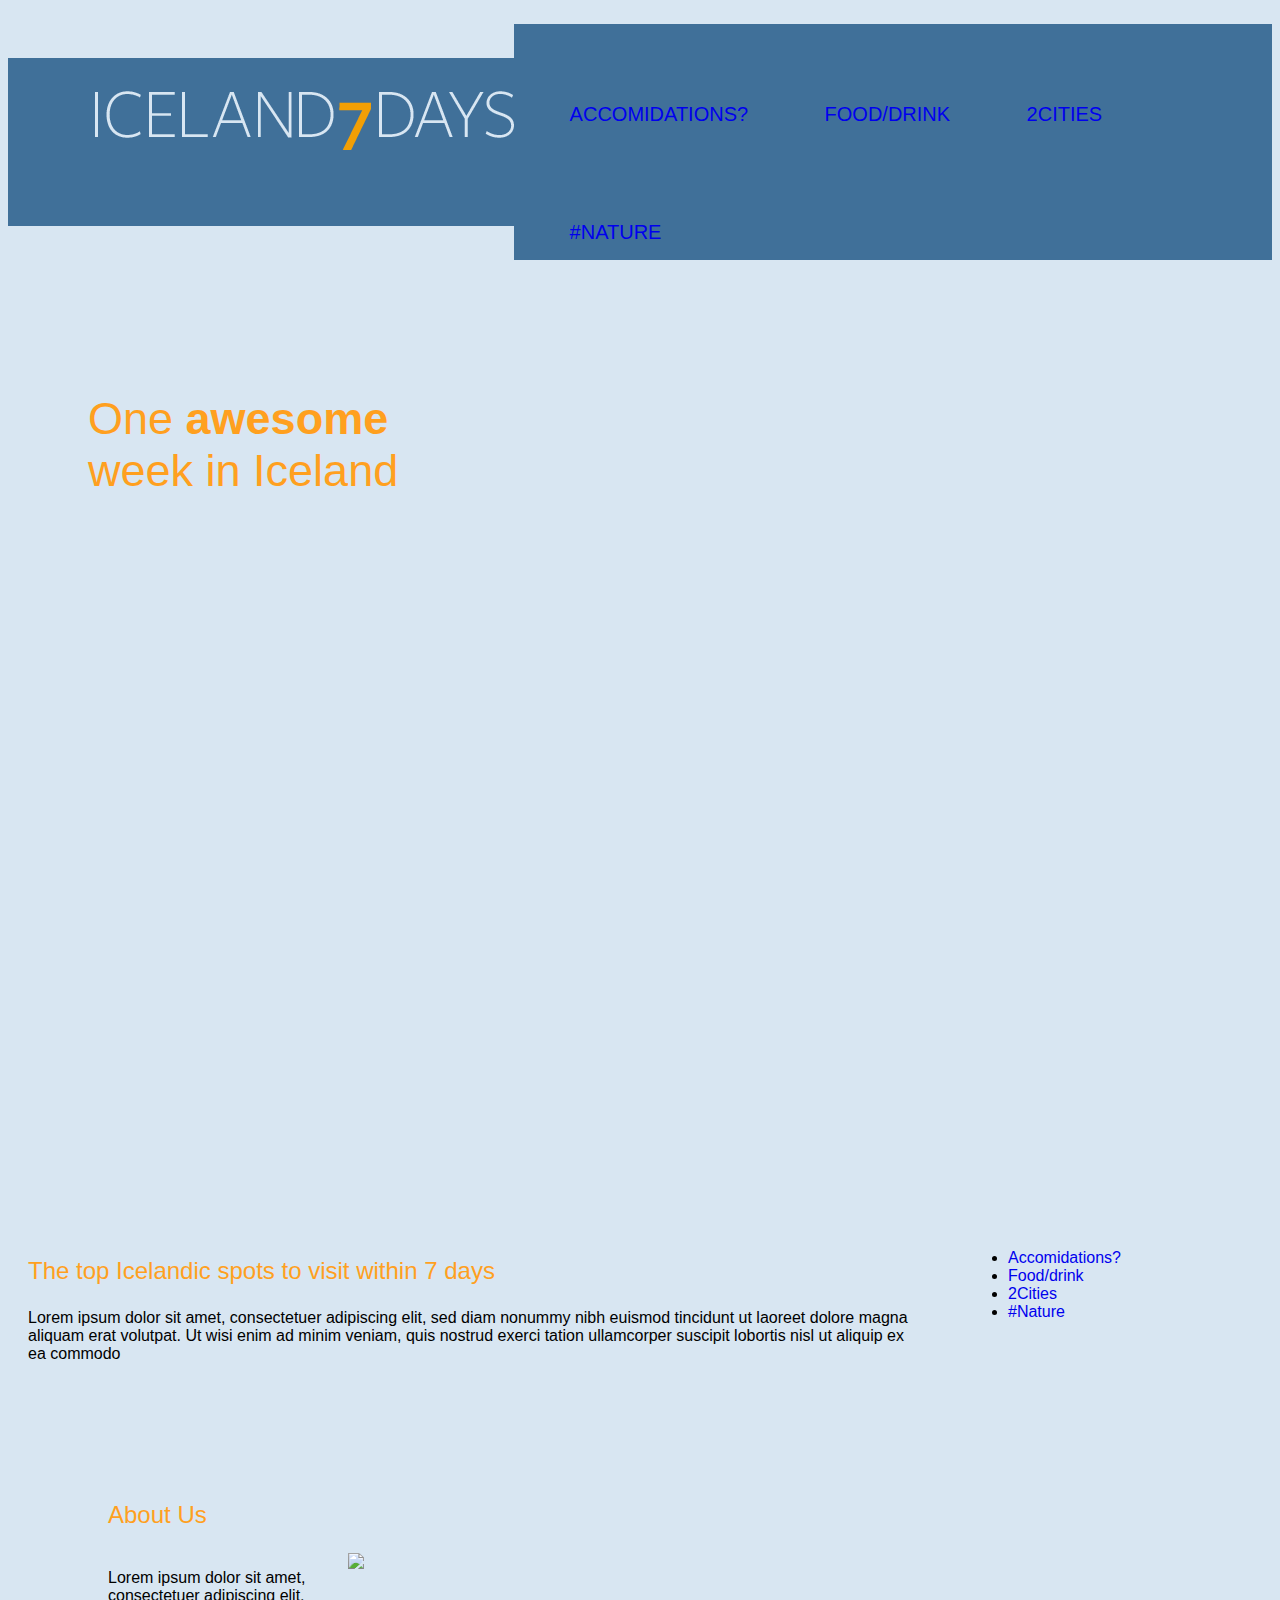
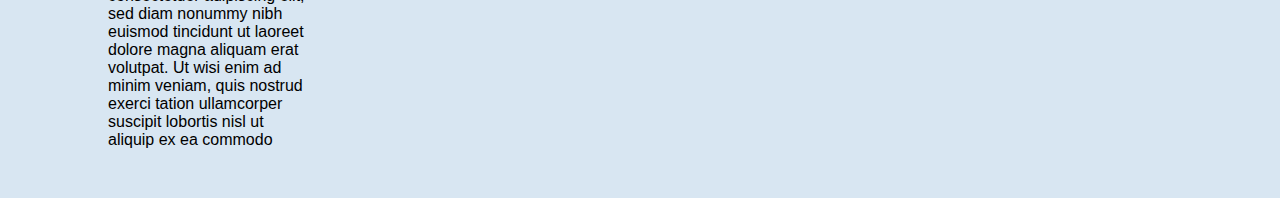
==== index.html @ 681c3006 "Monday progress" ====
<!DOCTYPE html>
<html lang="en">
<head>
	<meta charset="UTF-8">
	<title>Nav Demo</title>

	<link rel="stylesheet" href="https://cdnjs.cloudflare.com/ajax/libs/meyer-reset/2.0/reset.min.css">

	<link rel="stylesheet" href="https://use.typekit.net/lle4ulf.css">





	<link rel="stylesheet" type="text/css "href="css/style.css">
</head>
<body>
	<header>
		<h1><img src="Images/mainheader.png"></h1>
		<nav class="main-nav">
			<ul>
				<li><a href="Accomidations.html">Accomidations?</a></li>
				<li><a href="Food/drink.html">Food/drink</a></li>
				<li><a href="2Cities.html">2Cities</a></li>
				<li><a href="Nature.html">#Nature</a></li>
			</ul>
		</nav>
	</header>
	<main>
		<section class="home-bg">
			<h2>One <strong>awesome</strong><br>week in Iceland</h2>
		</section>

		<div class="wrapper">
			<div class="box a">

				<article>
					<h3>The top Icelandic spots to visit within 7 days</h3>
					<p>Lorem ipsum dolor sit amet, consectetuer adipiscing elit, sed diam nonummy nibh euismod tincidunt ut laoreet dolore magna aliquam erat volutpat. Ut wisi enim ad minim veniam, quis nostrud exerci tation ullamcorper suscipit lobortis nisl ut aliquip ex ea commodo 
					</p>
					<br>
					<div class="about-us">
						<h3>About Us</h3>
						<p>Lorem ipsum dolor sit amet, consectetuer adipiscing elit, sed diam nonummy nibh euismod tincidunt ut laoreet dolore magna aliquam erat volutpat. Ut wisi enim ad minim veniam, quis nostrud exerci tation ullamcorper suscipit lobortis nisl ut aliquip ex ea commodo 
						</p>
						<img src="http://placekitten.com/200/450">

					</div>



				</article>

			</div>
			<div class="box b">	
			

					<nav class="subnav">
						<ul>
							<li><a class="accomodations" href="Accomidations.html">Accomidations?</a></li>
							<li><a href="Food/drink.html">Food/drink</a></li>
							<li><a href="2Cities.html">2Cities</a></li>
							<li><a href="Nature.html">#Nature</a></li>
						</ul>
					</nav>
					
			
			</div>

			</div>





		</main>
	</body>
	</html>
---- css/style.css ----
body {background-color: rgb(216,230,242);}

a { text-decoration: none; }

body{
	font-size: 16px;
	font-family: brandon-grotesque, sans-serif;
	font-weight: 300;
	font-style: normal;}

h1 { 
	font-size: 75px;
	color: rgb(216,230,242);
	background-color: rgb(64,112,153);
	padding-left: 80px;
	padding-top: 20px;

		text-transform: uppercase;


    font-family: freight-sans-pro, sans-serif;

	font-weight: 300;

	font-style: light;
 }

 h2 { 
 	padding:80px;
	font-size: 45px;
	color: rgb(341,160,31);


 font-family: brandon-grotesque, sans-serif;

font-weight: 400;

font-style: normal;
 }

  h3 { 
	font-size: 24px;
	color: rgb(341,160,31);


 font-family: brandon-grotesque, sans-serif;

font-weight: 300;

font-style: normal;
 }

   h4 { 
   	 	padding:80px;
   	 	font-size: 42px;
		color: rgb(216,230,242);
		padding-left: 12px;
		padding-top: 20px;

		text-transform: uppercase;


    font-family: freight-sans-pro, sans-serif;

	font-weight: 300;

	font-style: light;
 }


nav.main-nav ul {
	list-style-type: none;
	alignment-baseline: central;
	min-height: 100px;
	color: white;
	background-color: rgb(64,112,153);

	color: rgb(216,230,242);

	min-width: 500px;

	font-family: freight-sans-pro, sans-serif;
	font-weight: 400;
	font-style: normal;
}

nav.main-nav li { 
	display: inline-block;
	margin-right: 40px;
		font-size: 20px;
		color: rgb(216,230,242);
		text-decoration: none;

	margin-top:63px;
	text-transform: uppercase;
	padding: 16px;
	border: 0px solid black;
}


header {
	display: grid;
	grid-template-columns: 40% 60%;
}
	
.home-bg{
	background-image: url(../images/MainPageArrowmountain.png);
	background-size: cover;
	height: 100vh;
}

.about-us {
	padding:80px;

}
.about-us img, .about-us p { 
	display:inline-block;
	float: left;
	margin-right: 40px;
	 }

.about-us p { width: 200px; }

.wrapper {
    display: grid;

    grid-gap: 5px;
        grid-template-columns: 850px 80px 10px;
    }

    .box {
       
        border-radius: 5px;
        padding: 20px;

    }

    .a {
        grid-column: 1 / 3;
        grid-row: 1;
    }
    .b {
        grid-column: 3 ;
        grid-row: 1 / 3;
    
    }

    .subnav .accomodations {
	background-image: url(../images/Mainaccomidationsbutton.png);
	background-repeat: no-repeat;
	size: 80px;
	width: 40%;
}

Resources
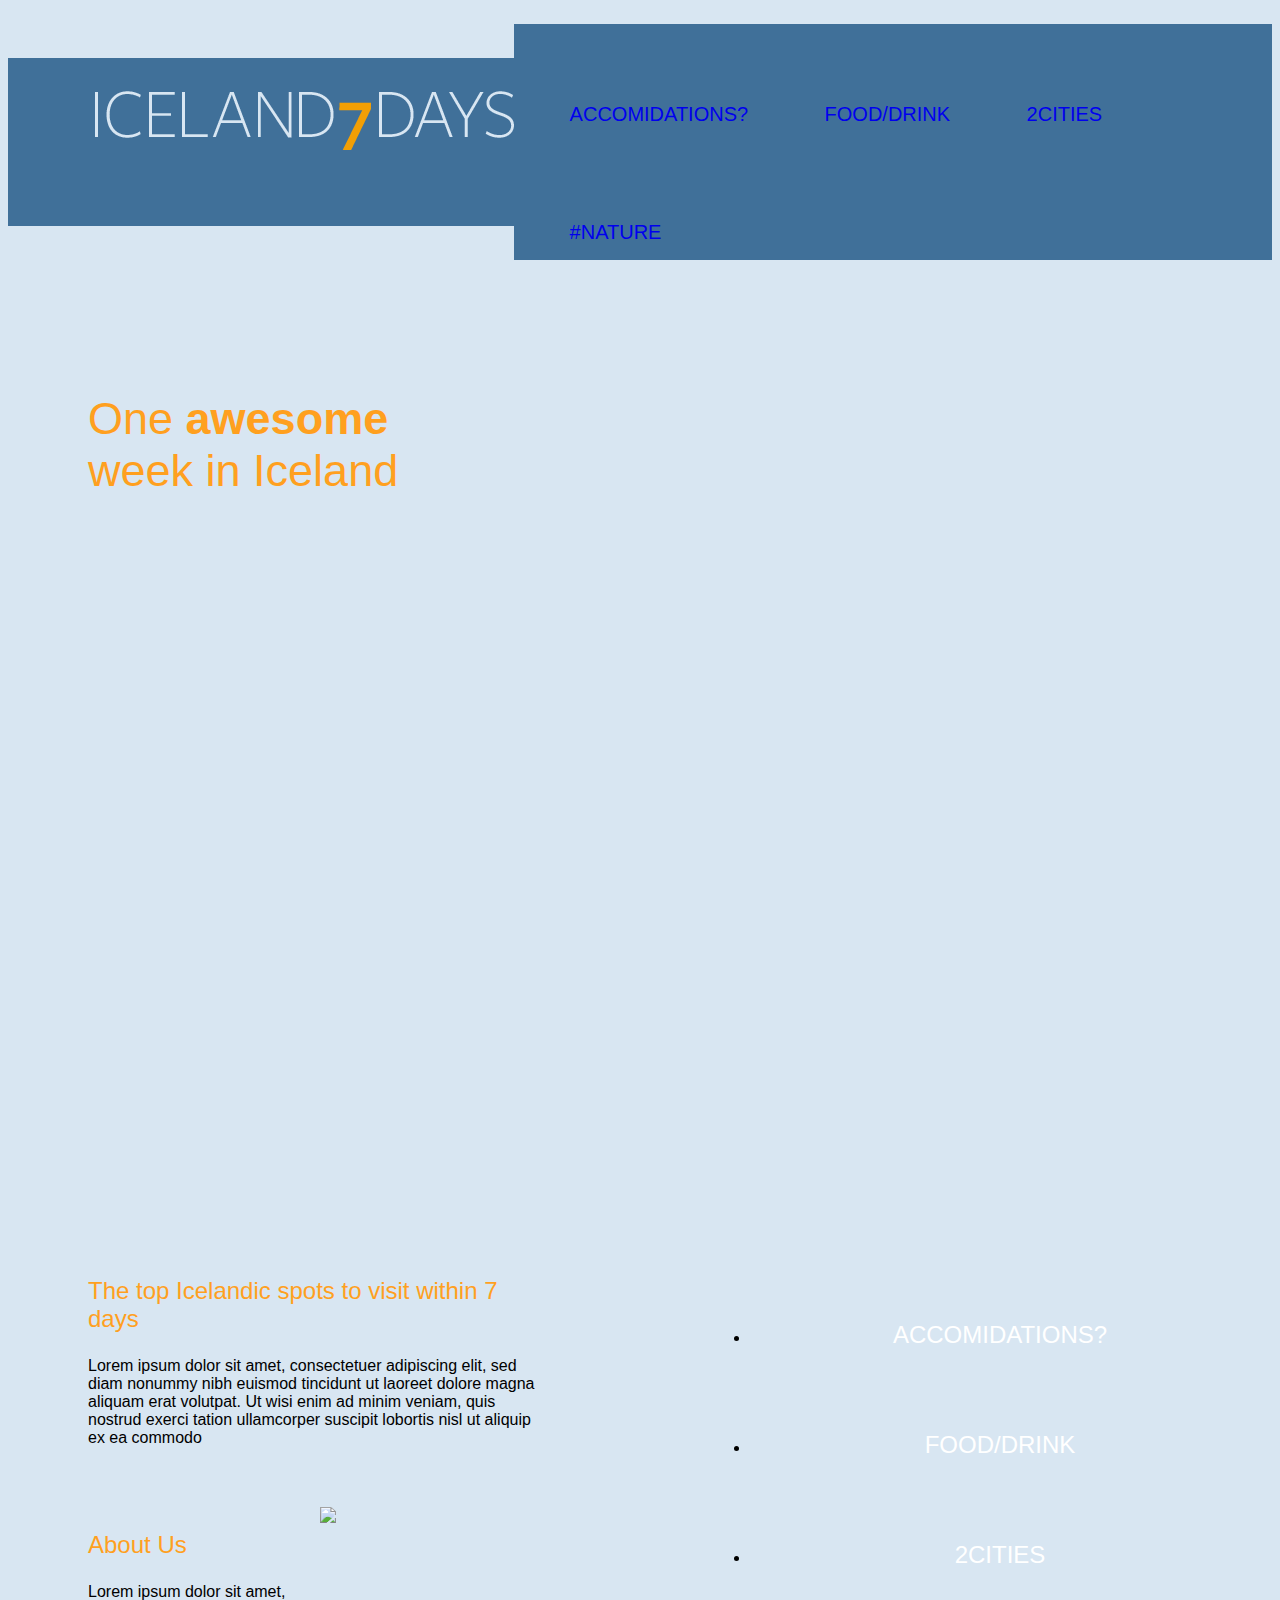
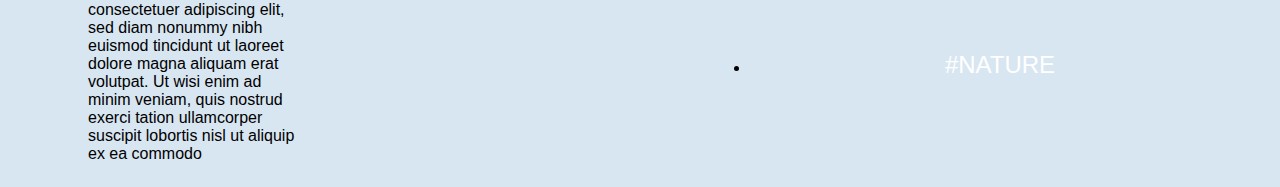
==== commit c4906152: "10.23" ====
--- a/index.html
+++ b/index.html
@@ -2,7 +2,7 @@
 <html lang="en">
 <head>
 	<meta charset="UTF-8">
-	<title>Nav Demo</title>
+	<title>Iceland7Days</title>
 
 	<link rel="stylesheet" href="https://cdnjs.cloudflare.com/ajax/libs/meyer-reset/2.0/reset.min.css">
 
@@ -19,60 +19,73 @@
 		<h1><img src="Images/mainheader.png"></h1>
 		<nav class="main-nav">
 			<ul>
-				<li><a href="Accomidations.html">Accomidations?</a></li>
-				<li><a href="Food/drink.html">Food/drink</a></li>
-				<li><a href="2Cities.html">2Cities</a></li>
-				<li><a href="Nature.html">#Nature</a></li>
+				<li><a href="accomidations.html">Accomidations?</a></li>
+				<li><a href="fooddrink.html">Food/drink</a></li>
+				<li><a href="twocities.html">2Cities</a></li>
+				<li><a href="nature.html">#Nature</a></li>
 			</ul>
 		</nav>
 	</header>
+
+
+
+
 	<main>
 		<section class="home-bg">
 			<h2>One <strong>awesome</strong><br>week in Iceland</h2>
 		</section>
 
+
+
+
+
 		<div class="wrapper">
-			<div class="box a">
+			<div class="box-a">
 
-				<article>
-					<h3>The top Icelandic spots to visit within 7 days</h3>
+
+				<div><h3>The top Icelandic spots to visit within 7 days</h3>
 					<p>Lorem ipsum dolor sit amet, consectetuer adipiscing elit, sed diam nonummy nibh euismod tincidunt ut laoreet dolore magna aliquam erat volutpat. Ut wisi enim ad minim veniam, quis nostrud exerci tation ullamcorper suscipit lobortis nisl ut aliquip ex ea commodo 
 					</p>
-					<br>
+				</div>
+
+
+				<div> 
+
 					<div class="about-us">
-						<h3>About Us</h3>
-						<p>Lorem ipsum dolor sit amet, consectetuer adipiscing elit, sed diam nonummy nibh euismod tincidunt ut laoreet dolore magna aliquam erat volutpat. Ut wisi enim ad minim veniam, quis nostrud exerci tation ullamcorper suscipit lobortis nisl ut aliquip ex ea commodo 
+						<div>
+							<h3>About Us</h3>
+							<p>Lorem ipsum dolor sit amet, consectetuer adipiscing elit, sed diam nonummy nibh euismod tincidunt ut laoreet dolore magna aliquam erat volutpat. Ut wisi enim ad minim veniam, quis nostrud exerci tation ullamcorper suscipit lobortis nisl ut aliquip ex ea commodo 
 						</p>
+						</div>
 						<img src="http://placekitten.com/200/450">
-
 					</div>
 
 
+				</div>
 
-				</article>
+				
+			</div>
+
+
+			<div class="box b">	
+				<nav class="subnav">
+					<ul>
+						<li class="accomodations"><a  href="Accomodations.html">Accomidations?</a></li>
+						<li class="fooddrink"><a href="fooddrink.html">Food/drink</a></li>
+						<li class="twocities"><a href="twocities.html">2Cities</a></li>
+						<li class="nature "><a href="nature.html">#Nature</a></li>
+					</ul>
+				</nav>
+
 
 			</div>
-			<div class="box b">	
-			
 
-					<nav class="subnav">
-						<ul>
-							<li><a class="accomodations" href="Accomidations.html">Accomidations?</a></li>
-							<li><a href="Food/drink.html">Food/drink</a></li>
-							<li><a href="2Cities.html">2Cities</a></li>
-							<li><a href="Nature.html">#Nature</a></li>
-						</ul>
-					</nav>
-					
-			
-			</div>
-
-			</div>
+		</div>
 
 
 
 
 
-		</main>
-	</body>
-	</html>+	</main>
+</body>
+</html>--- a/css/style.css
+++ b/css/style.css
@@ -8,7 +8,8 @@
 	font-size: 16px;
 	font-family: brandon-grotesque, sans-serif;
 	font-weight: 300;
-	font-style: normal;}
+	font-style: normal;
+}
 
 h1 { 
 	font-size: 75px;
@@ -17,57 +18,66 @@
 	padding-left: 80px;
 	padding-top: 20px;
 
-		text-transform: uppercase;
-
-
-    font-family: freight-sans-pro, sans-serif;
+	text-transform: uppercase;
+
+
+	font-family: freight-sans-pro, sans-serif;
 
 	font-weight: 300;
 
 	font-style: light;
- }
-
- h2 { 
- 	padding:80px;
+}
+
+h2 { 
+	padding:80px;
 	font-size: 45px;
 	color: rgb(341,160,31);
-
-
- font-family: brandon-grotesque, sans-serif;
-
-font-weight: 400;
-
-font-style: normal;
- }
-
-  h3 { 
+	font-family: brandon-grotesque, sans-serif;
+
+	font-weight: 900;
+
+	font-style: normal;
+
+	font-family: brandon-grotesque, sans-serif;
+
+	font-weight: 400;
+
+	font-style: normal;
+
+}
+
+strong{
+	font-weight:900;
+}
+
+h3 { 
 	font-size: 24px;
 	color: rgb(341,160,31);
 
 
- font-family: brandon-grotesque, sans-serif;
-
-font-weight: 300;
-
-font-style: normal;
- }
-
-   h4 { 
-   	 	padding:80px;
-   	 	font-size: 42px;
-		color: rgb(216,230,242);
-		padding-left: 12px;
-		padding-top: 20px;
-
-		text-transform: uppercase;
-
-
-    font-family: freight-sans-pro, sans-serif;
+	font-family: brandon-grotesque, sans-serif;
 
 	font-weight: 300;
 
+	font-style: normal;
+}
+
+h4 { 
+	padding:80px;
+	font-size: 42px;
+	color: rgb(216,230,242);
+	padding-left: 12px;
+	padding-top: 20px;
+
+	text-transform: uppercase;
+
+
+	font-family: freight-sans-pro, sans-serif;
+
+	font-weight: 300;
+
 	font-style: light;
- }
+}
 
 
 nav.main-nav ul {
@@ -89,9 +99,67 @@
 nav.main-nav li { 
 	display: inline-block;
 	margin-right: 40px;
-		font-size: 20px;
-		color: rgb(216,230,242);
-		text-decoration: none;
+	font-size: 20px;
+	color: rgb(216,230,242);
+	text-decoration: none;
+
+	margin-top:63px;
+	text-transform: uppercase;
+	padding: 16px;
+	border: 0px solid black;
+}
+
+nav.accomodations-nav ul {
+	list-style-type: none;
+	alignment-baseline: central;
+	min-height: 100px;
+	color: white;
+	background-color: rgb(64,112,153);
+
+	color: rgb(216,230,242);
+
+	min-width: 500px;
+
+	font-family: freight-sans-pro, sans-serif;
+	font-weight: 400;
+	font-style: normal;
+}
+
+nav.accomodations-nav li { 
+	display: inline-block;
+	margin-right: 40px;
+	font-size: 20px;
+	color: rgb(216,230,242);
+	text-decoration: none;
+
+	margin-top:63px;
+	text-transform: uppercase;
+	padding: 16px;
+	border: 0px solid black;
+}
+
+nav.fooddrink-nav ul {
+	list-style-type: none;
+	alignment-baseline: central;
+	min-height: 100px;
+	color: white;
+	background-color: rgb(64,112,153);
+
+	color: rgb(216,230,242);
+
+	min-width: 500px;
+
+	font-family: freight-sans-pro, sans-serif;
+	font-weight: 400;
+	font-style: normal;
+}
+
+nav.fooddrink-nav li { 
+	display: inline-block;
+	margin-right: 40px;
+	font-size: 20px;
+	color: rgb(216,230,242);
+	text-decoration: none;
 
 	margin-top:63px;
 	text-transform: uppercase;
@@ -104,54 +172,169 @@
 	display: grid;
 	grid-template-columns: 40% 60%;
 }
-	
+
+
+nav.twocities-nav ul {
+	list-style-type: none;
+	alignment-baseline: central;
+	min-height: 100px;
+	color: white;
+	background-color: rgb(64,112,153);
+
+	color: rgb(216,230,242);
+
+	min-width: 500px;
+
+	font-family: freight-sans-pro, sans-serif;
+	font-weight: 400;
+	font-style: normal;
+}
+
+nav.twocities-nav li { 
+	display: inline-block;
+	margin-right: 40px;
+	font-size: 20px;
+	color: rgb(216,230,242);
+	text-decoration: none;
+
+	margin-top:63px;
+	text-transform: uppercase;
+	padding: 16px;
+	border: 0px solid black;
+}
+
+nav.nature-nav ul {
+	list-style-type: none;
+	alignment-baseline: central;
+	min-height: 100px;
+	color: white;
+	background-color: rgb(64,112,153);
+
+	color: rgb(216,230,242);
+
+	min-width: 500px;
+
+	font-family: freight-sans-pro, sans-serif;
+	font-weight: 400;
+	font-style: normal;
+}
+
+nav.nature-nav li { 
+	display: inline-block;
+	margin-right: 40px;
+	font-size: 20px;
+	color: rgb(216,230,242);
+	text-decoration: none;
+
+	margin-top:63px;
+	text-transform: uppercase;
+	padding: 16px;
+	border: 0px solid black;
+}
+
 .home-bg{
 	background-image: url(../images/MainPageArrowmountain.png);
+	background-size: cover;	
+	height: 100vh;
+}
+
+.accomodations-bg{
+	background-image: url(../images/accomidationsbigpic.png);
 	background-size: cover;
 	height: 100vh;
 }
 
+.fooddrink-bg{
+	background-image: url(../images/fooddrinkbigpic.png);
+	background-size: cover;
+	height: 100vh;
+}
+
+.twocities-bg{
+	background-image: url(../images/2citiesmainpic.png);
+	background-size: cover;
+	height: 100vh;
+}
+
+.nature-bg{
+	background-image: url(../images/naturemainpic.png);
+	background-size: cover;
+	height: 100vh;
+}
+
 .about-us {
-	padding:80px;
-
-}
-.about-us img, .about-us p { 
-	display:inline-block;
-	float: left;
-	margin-right: 40px;
-	 }
-
-.about-us p { width: 200px; }
+	display: grid;
+	grid-template-columns: repeat(2, 1fr);
+	grid-column-gap: 12px;
+	grid-row-gap: 12px;
+	margin-top: 60px;
+}
 
 .wrapper {
-    display: grid;
-
-    grid-gap: 5px;
-        grid-template-columns: 850px 80px 10px;
-    }
-
-    .box {
-       
-        border-radius: 5px;
-        padding: 20px;
-
-    }
-
-    .a {
-        grid-column: 1 / 3;
-        grid-row: 1;
-    }
-    .b {
-        grid-column: 3 ;
-        grid-row: 1 / 3;
-    
-    }
-
-    .subnav .accomodations {
-	background-image: url(../images/Mainaccomidationsbutton.png);
-	background-repeat: no-repeat;
-	size: 80px;
-	width: 40%;
-}
-
-Resources
+	display: grid;
+	grid-gap: 50px;
+	grid-template-columns: 50% 50%;
+	margin-top: 40px;
+
+}
+
+
+.box-a { margin-left: 80px; 
+	margin-right: 100px;}
+
+
+	.box {
+
+		border-radius: 5px;
+		padding: 20px;
+
+	}
+
+
+	.subnav a {
+		display: inline-block;
+		color: white;
+		text-transform: uppercase;
+		font-size: 24px;
+		margin-top: 32px;
+	}
+
+
+	.subnav li {
+		text-align: center;	
+		background-repeat: no-repeat;
+		background-size:cover;
+		width: 500px;
+		height: 90px;
+		margin-bottom: 20px;
+
+
+	}
+
+	.subnav .accomodations {
+		background-image: url(../images/Mainaccomidationsbutton.png);
+
+	}
+
+	.subnav .fooddrink {
+		background-image: url(../images/Mainfooddrinkbutton.png);
+	}
+
+	.subnav .twocities {
+		background-image: url(../images/Mainwtocitiesbutton.png);
+	}
+
+	.subnav .nature {
+		background-image: url(../images/Mainnaturebutton.png);
+	}
+
+
+
+	.row:after {
+		content: "";
+		display: table;
+		clear: both;
+	}
+
+
+
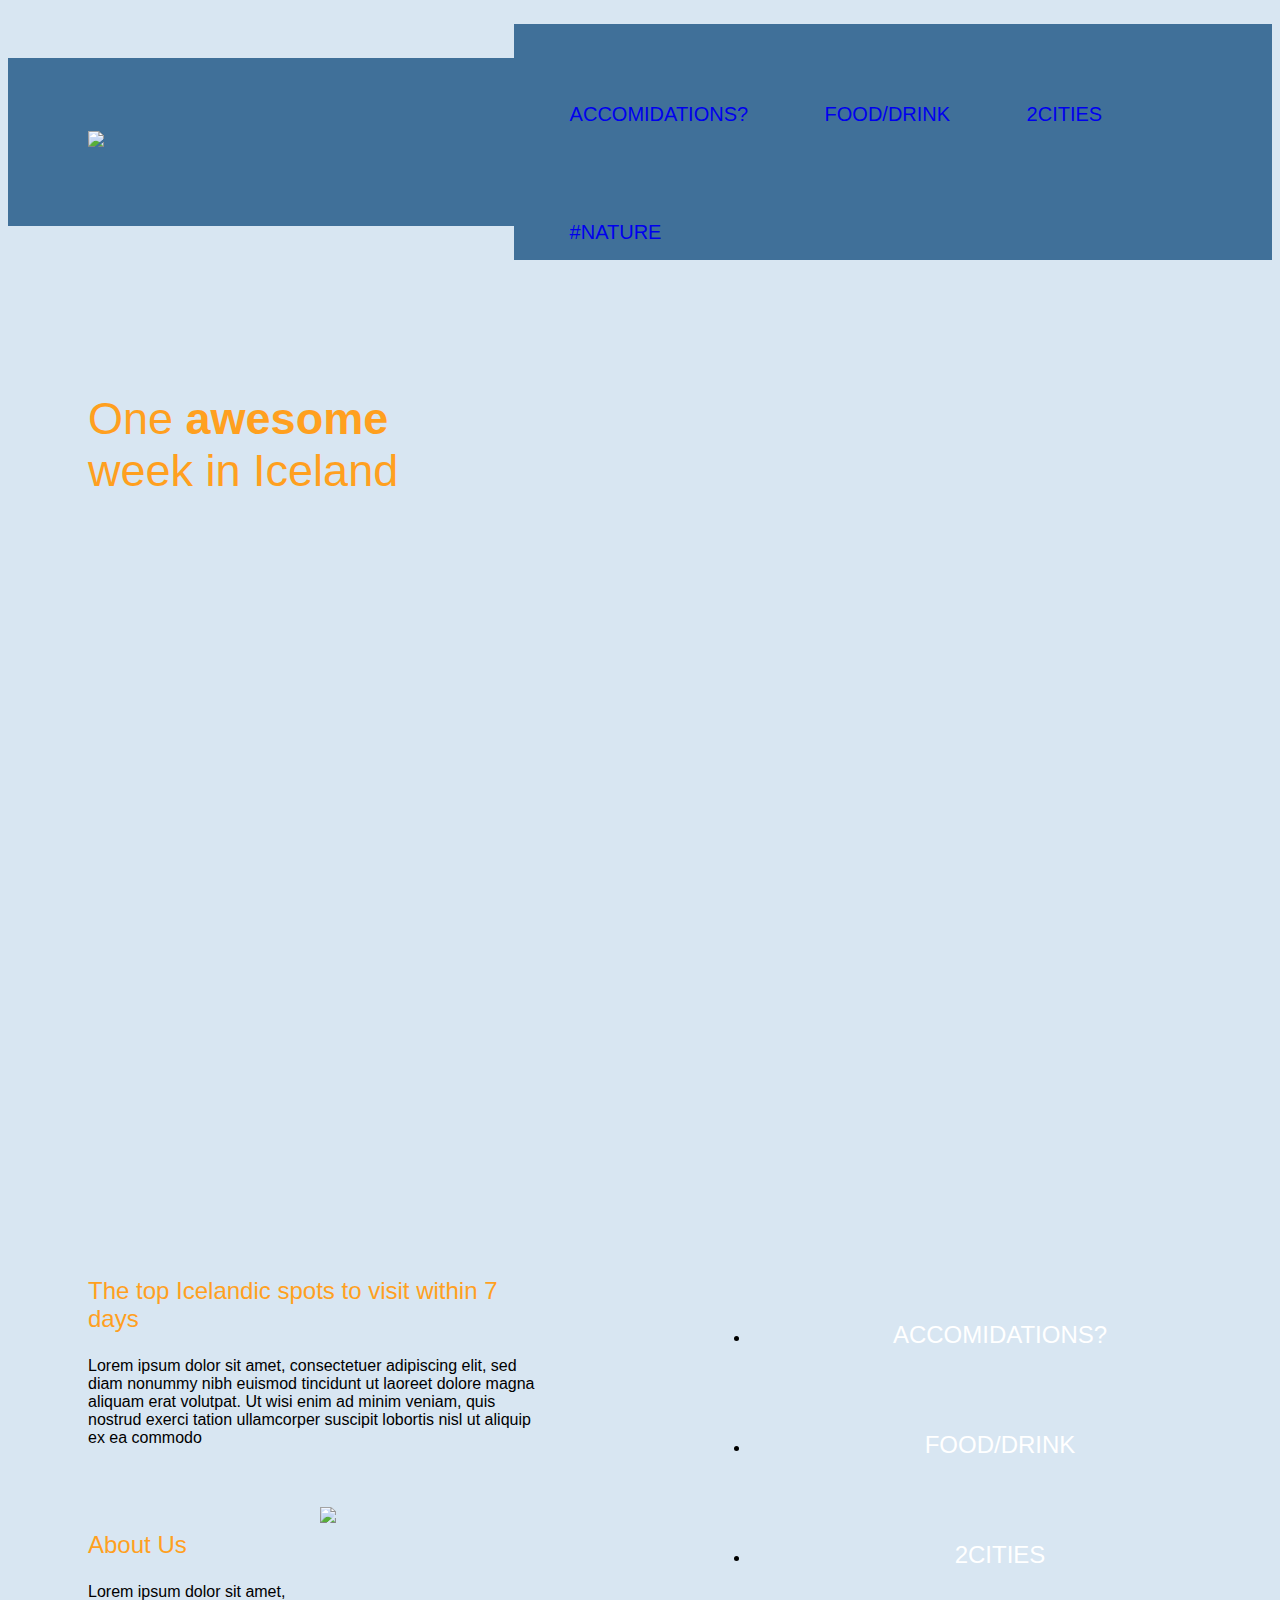
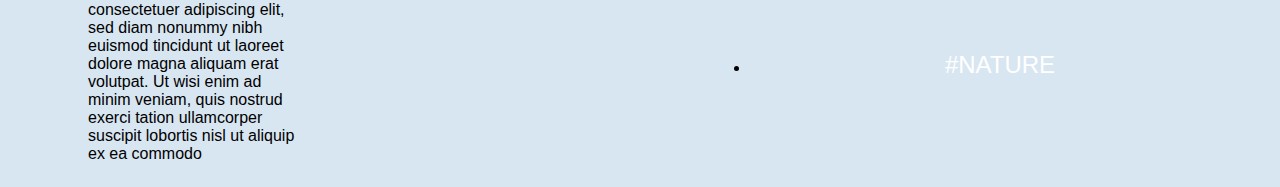
==== commit 889acdd8: "new" ====
--- a/index.html
+++ b/index.html
@@ -70,7 +70,7 @@
 			<div class="box b">	
 				<nav class="subnav">
 					<ul>
-						<li class="accomodations"><a  href="Accomodations.html">Accomidations?</a></li>
+						<li class="accomodations"><a  href="accomodations.html">Accomidations?</a></li>
 						<li class="fooddrink"><a href="fooddrink.html">Food/drink</a></li>
 						<li class="twocities"><a href="twocities.html">2Cities</a></li>
 						<li class="nature "><a href="nature.html">#Nature</a></li>
--- a/css/style.css
+++ b/css/style.css
@@ -233,7 +233,7 @@
 }
 
 .home-bg{
-	background-image: url(../images/MainPageArrowmountain.png);
+	background-image: url(../images/mainpagearrowmountain.png);
 	background-size: cover;	
 	height: 100vh;
 }
@@ -312,20 +312,20 @@
 	}
 
 	.subnav .accomodations {
-		background-image: url(../images/Mainaccomidationsbutton.png);
+		background-image: url(../images/mainaccomidationsbutton.png);
 
 	}
 
 	.subnav .fooddrink {
-		background-image: url(../images/Mainfooddrinkbutton.png);
+		background-image: url(../images/mainfooddrinkbutton.png);
 	}
 
 	.subnav .twocities {
-		background-image: url(../images/Mainwtocitiesbutton.png);
+		background-image: url(../images/mainwtocitiesbutton.png);
 	}
 
 	.subnav .nature {
-		background-image: url(../images/Mainnaturebutton.png);
+		background-image: url(../images/mainnaturebutton.png);
 	}
 
 
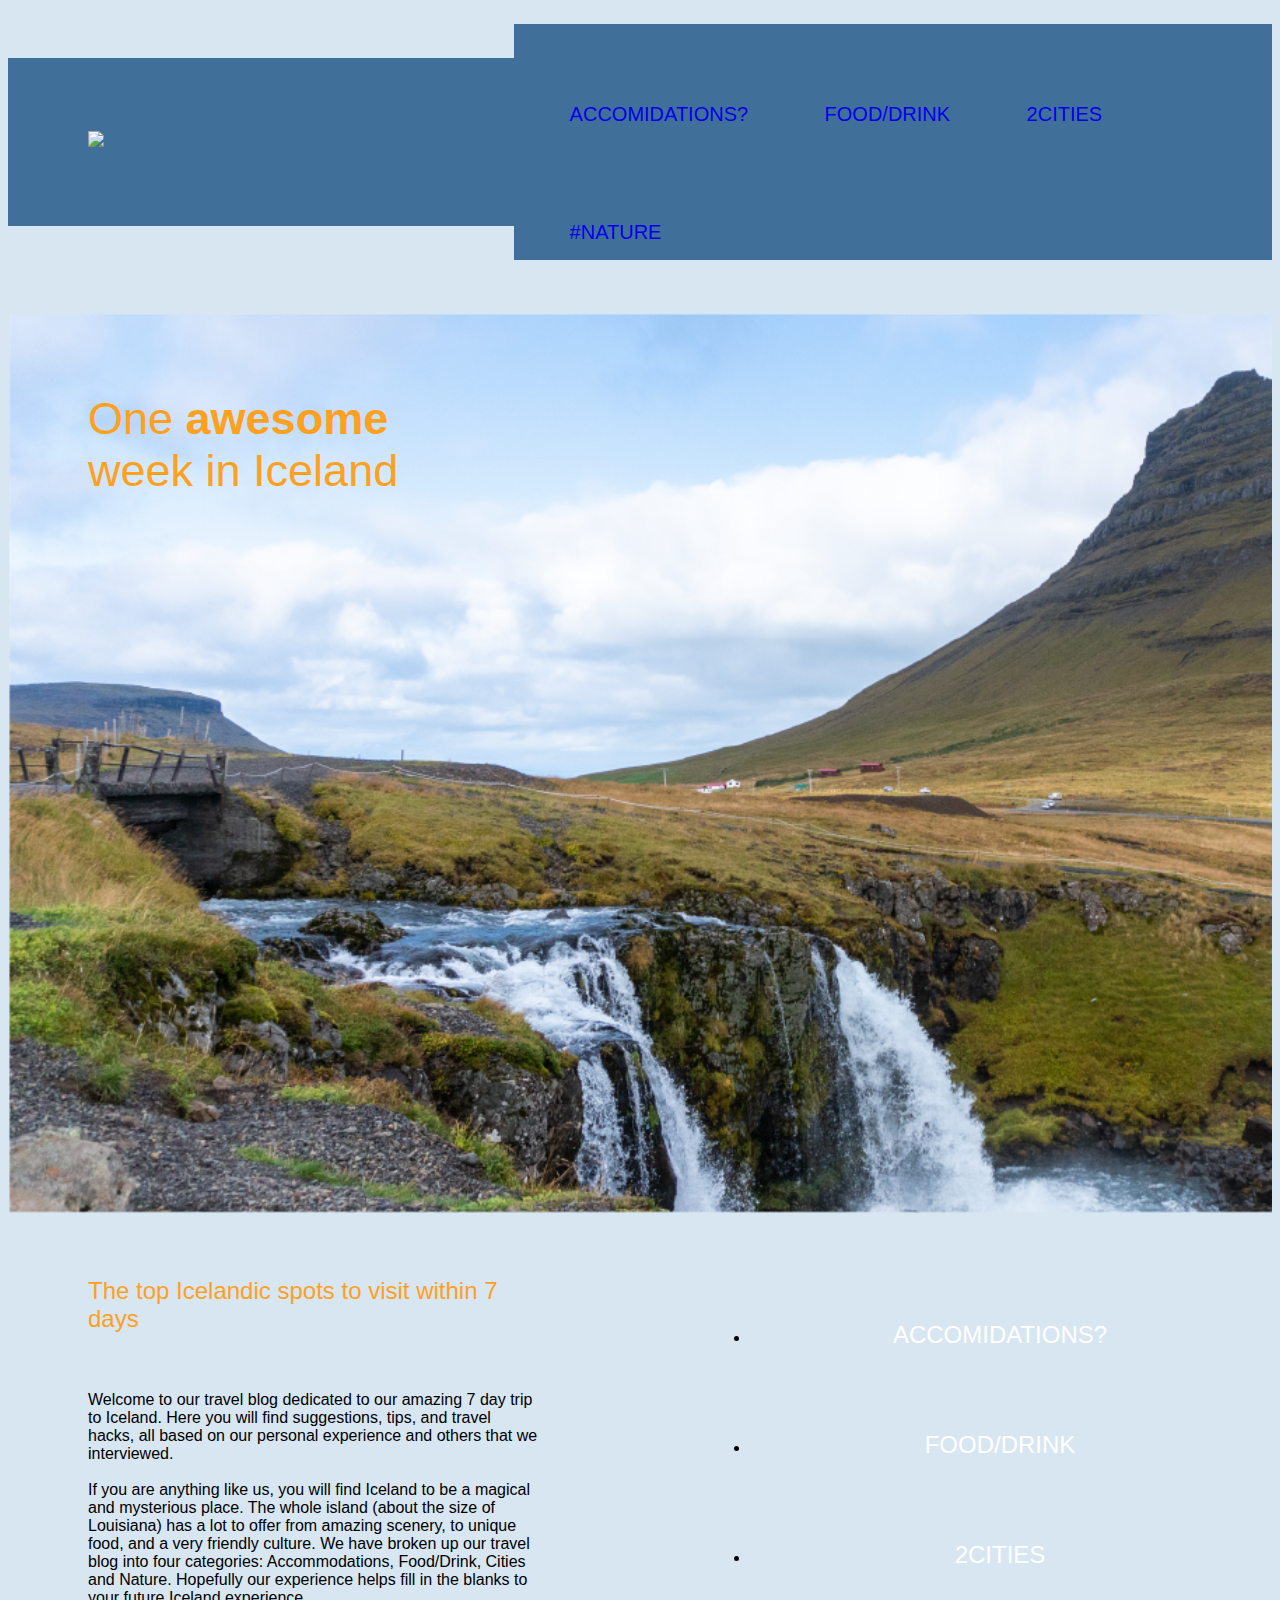
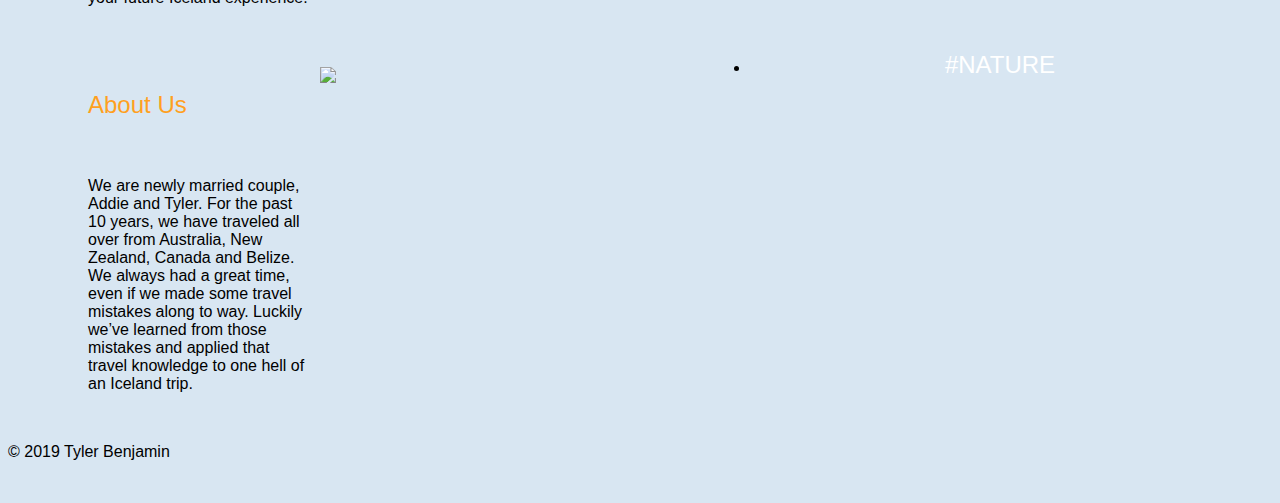
==== commit 54dc3b4e: "2" ====
--- a/index.html
+++ b/index.html
@@ -1,25 +1,32 @@
 <!DOCTYPE html>
 <html lang="en">
 <head>
+	  <link rel="apple-touch-icon" sizes="180x180" href="images/apple-touch-icon.png">
+<link rel="icon" type="image/png" sizes="32x32" href="images/favicon-32x32.png">
+<link rel="icon" type="image/png" sizes="16x16" href="images/favicon-16x16.png">
+<link rel="manifest" href="images/site.webmanifest">
+
 	<meta charset="UTF-8">
 	<title>Iceland7Days</title>
 
 	<link rel="stylesheet" href="https://cdnjs.cloudflare.com/ajax/libs/meyer-reset/2.0/reset.min.css">
 
 	<link rel="stylesheet" href="https://use.typekit.net/lle4ulf.css">
+	<link rel="stylesheet" type="text/css "href="css/style.css">
+	<head>
+  <meta charset="UTF-8">
+  <meta name="description" content="Iceland,travel,travelblog">
 
 
+ 
 
-
-
-	<link rel="stylesheet" type="text/css "href="css/style.css">
 </head>
 <body>
 	<header>
-		<h1><img src="Images/mainheader.png"></h1>
+		<h1><img src="images/mainheader.png"></h1>
 		<nav class="main-nav">
 			<ul>
-				<li><a href="accomidations.html">Accomidations?</a></li>
+				<li><a href="acc.html">Accomidations?</a></li>
 				<li><a href="fooddrink.html">Food/drink</a></li>
 				<li><a href="twocities.html">2Cities</a></li>
 				<li><a href="nature.html">#Nature</a></li>
@@ -44,7 +51,10 @@
 
 
 				<div><h3>The top Icelandic spots to visit within 7 days</h3>
-					<p>Lorem ipsum dolor sit amet, consectetuer adipiscing elit, sed diam nonummy nibh euismod tincidunt ut laoreet dolore magna aliquam erat volutpat. Ut wisi enim ad minim veniam, quis nostrud exerci tation ullamcorper suscipit lobortis nisl ut aliquip ex ea commodo 
+					<br>
+					<p>Welcome to our travel blog dedicated to our amazing 7 day trip to Iceland. Here you will find suggestions, tips, and travel hacks, all based on our personal experience and others that we interviewed.
+						<br><br>
+						If you are anything like us, you will find Iceland to be a magical and mysterious place. The whole island (about the size of Louisiana) has a lot to offer from amazing scenery, to unique food, and a very friendly culture. We have broken up our travel blog into four categories: Accommodations, Food/Drink, Cities and Nature. Hopefully our experience helps fill in the blanks to your future Iceland experience. 
 					</p>
 				</div>
 
@@ -54,10 +64,12 @@
 					<div class="about-us">
 						<div>
 							<h3>About Us</h3>
-							<p>Lorem ipsum dolor sit amet, consectetuer adipiscing elit, sed diam nonummy nibh euismod tincidunt ut laoreet dolore magna aliquam erat volutpat. Ut wisi enim ad minim veniam, quis nostrud exerci tation ullamcorper suscipit lobortis nisl ut aliquip ex ea commodo 
-						</p>
+							<br>
+							<p>We are newly married couple, Addie and Tyler. For the past 10 years, we have traveled all over from Australia, New Zealand, Canada and Belize. We always had a great time, even if we made some travel mistakes along to way. Luckily we’ve learned from those mistakes and applied that travel knowledge to one hell of an Iceland trip.
+							</p>
 						</div>
-						<img src="http://placekitten.com/200/450">
+						<img src="images/aboutuspic.png">
+
 					</div>
 
 
@@ -70,7 +82,7 @@
 			<div class="box b">	
 				<nav class="subnav">
 					<ul>
-						<li class="accomodations"><a  href="accomodations.html">Accomidations?</a></li>
+						<li class="accomodations"><a href="accomidations.html">Accomidations?</a></li>
 						<li class="fooddrink"><a href="fooddrink.html">Food/drink</a></li>
 						<li class="twocities"><a href="twocities.html">2Cities</a></li>
 						<li class="nature "><a href="nature.html">#Nature</a></li>
@@ -82,7 +94,11 @@
 
 		</div>
 
-
+		<div class="footer">
+			<p><br>© 2019 Tyler Benjamin
+			</p>
+			<br>
+		</div>
 
 
 
--- a/css/style.css
+++ b/css/style.css
@@ -233,7 +233,7 @@
 }
 
 .home-bg{
-	background-image: url(../images/mainpagearrowmountain.png);
+	background-image: url(../images/mainpage.png);
 	background-size: cover;	
 	height: 100vh;
 }
